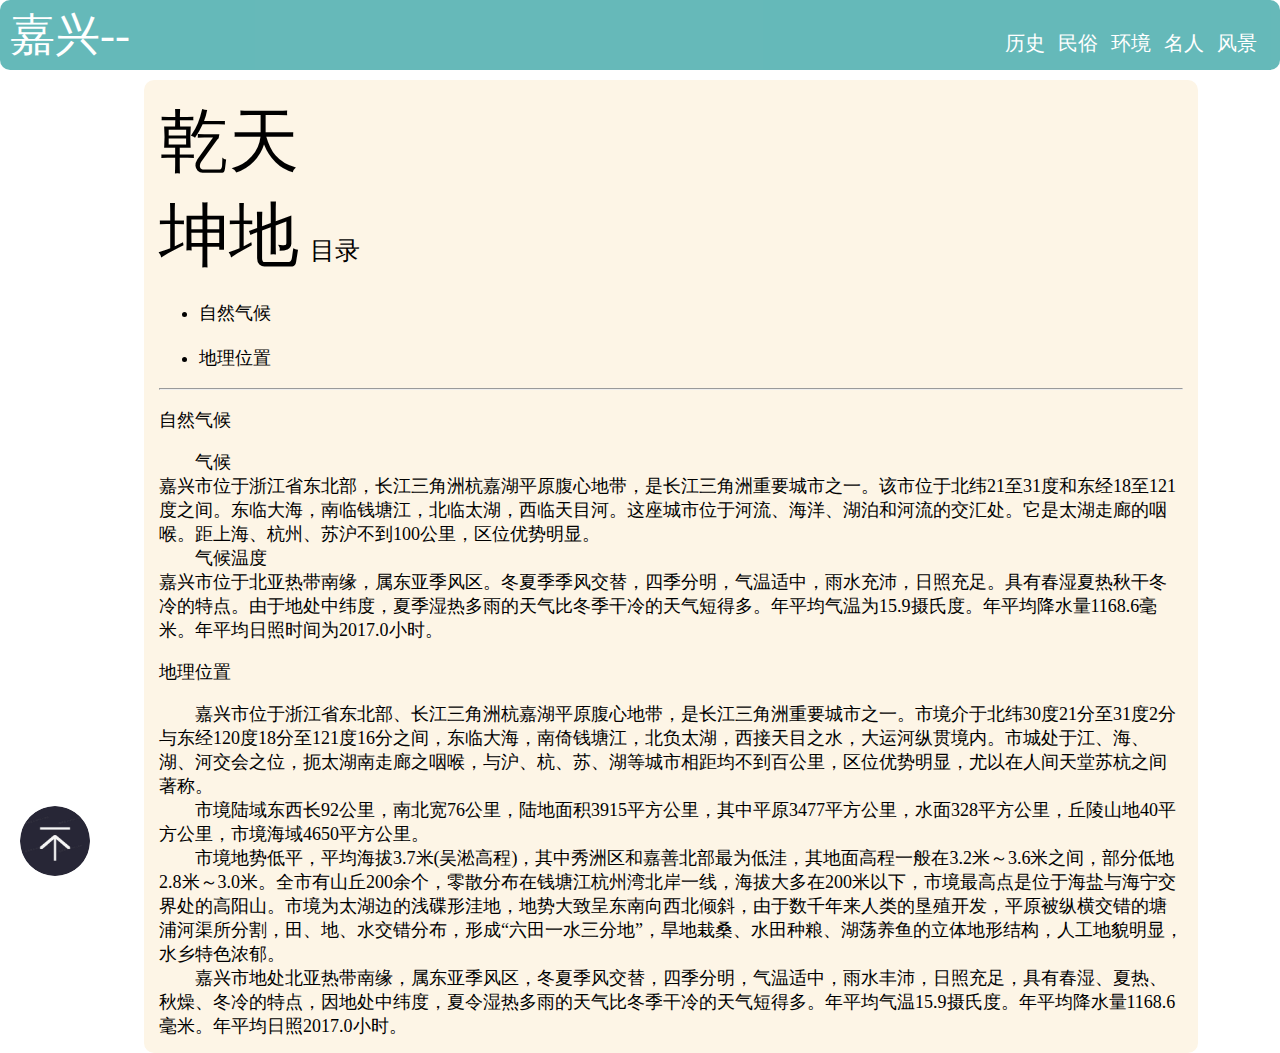
==== environment.html @ ad4a7962 "Add files via upload" ====
<!DOCTYPE html>
  <html lang="en">
  <head>
      <meta charset="UTF-8">
      <title>Lightly-HTML-Project</title>
      <link type="text/css" rel="stylesheet" href="css/style.css"/>
    <script type="text/javascript" src="js/script.js"></script>
  </head>
  <body id="body" style="background-color: white;">
     <a name="top0"></a>
   <div id="navigation" style="position: relative;">
        <div id="tag"><a href="index.html" style="text-decoration:none;color:white">嘉兴--</a></div>
        <table id="navigation-doc">
            <td><a href="history.html" style="text-decoration:none;color:white">历史</></td>
            <td>&nbsp;</td>
            <td><a href="folkways.html" style="text-decoration:none;color:white">民俗</td>
            <td>&nbsp;</td>
            <td><a href="environment.html" style="text-decoration:none;color:white">环境</td>
            <td>&nbsp;</td>
            <td><a href="famous.html" style="text-decoration:none;color:white">名人</td>
            <td>&nbsp;</td>
            <td><a href="scenery.html" style="text-decoration:none;color:white">风景</td>
        </table>
    </div>
    <div id="content"style="margin-top: 10px;">
      <div id="font">乾天</div>
      <span id="font">坤地</span>
      <z style="font-size: 25px; font-family: cursive;">&nbsp目录</z>
      <ul>
        <li>自然气候</li><br/>
        <li>地理位置</li>
      </ul>
      <hr/>
<p>自然气候</p>
      　　气候<br>
嘉兴市位于浙江省东北部，长江三角洲杭嘉湖平原腹心地带，是长江三角洲重要城市之一。该市位于北纬21至31度和东经18至121度之间。东临大海，南临钱塘江，北临太湖，西临天目河。这座城市位于河流、海洋、湖泊和河流的交汇处。它是太湖走廊的咽喉。距上海、杭州、苏沪不到100公里，区位优势明显。<br>
　　气候温度<br>
嘉兴市位于北亚热带南缘，属东亚季风区。冬夏季季风交替，四季分明，气温适中，雨水充沛，日照充足。具有春湿夏热秋干冬冷的特点。由于地处中纬度，夏季湿热多雨的天气比冬季干冷的天气短得多。年平均气温为15.9摄氏度。年平均降水量1168.6毫米。年平均日照时间为2017.0小时。<br>
<p>地理位置</p>
　　嘉兴市位于浙江省东北部、长江三角洲杭嘉湖平原腹心地带，是长江三角洲重要城市之一。市境介于北纬30度21分至31度2分与东经120度18分至121度16分之间，东临大海，南倚钱塘江，北负太湖，西接天目之水，大运河纵贯境内。市城处于江、海、湖、河交会之位，扼太湖南走廊之咽喉，与沪、杭、苏、湖等城市相距均不到百公里，区位优势明显，尤以在人间天堂苏杭之间著称。<br>

　　市境陆域东西长92公里，南北宽76公里，陆地面积3915平方公里，其中平原3477平方公里，水面328平方公里，丘陵山地40平方公里，市境海域4650平方公里。<br>

　　市境地势低平，平均海拔3.7米(吴淞高程)，其中秀洲区和嘉善北部最为低洼，其地面高程一般在3.2米～3.6米之间，部分低地2.8米～3.0米。全市有山丘200余个，零散分布在钱塘江杭州湾北岸一线，海拔大多在200米以下，市境最高点是位于海盐与海宁交界处的高阳山。市境为太湖边的浅碟形洼地，地势大致呈东南向西北倾斜，由于数千年来人类的垦殖开发，平原被纵横交错的塘浦河渠所分割，田、地、水交错分布，形成“六田一水三分地”，旱地栽桑、水田种粮、湖荡养鱼的立体地形结构，人工地貌明显，水乡特色浓郁。<br>

　　嘉兴市地处北亚热带南缘，属东亚季风区，冬夏季风交替，四季分明，气温适中，雨水丰沛，日照充足，具有春湿、夏热、秋燥、冬冷的特点，因地处中纬度，夏令湿热多雨的天气比冬季干冷的天气短得多。年平均气温15.9摄氏度。年平均降水量1168.6毫米。年平均日照2017.0小时。<br>

    </div>
     <div id="top">
       <a href="#top0">
        <img src="picture/top.jpg"
        style="width: 70px;border-radius: 35px;"></a>
      
      </div>
      
  </body>
</html>
---- css/style.css ----
#body{
    border-top: 0px;
    margin: 0px;
    background-image: url(../picture/);
    background-color: black;
}

#navigation{
    width: 100%;
    height: 70px;
    border-radius: 10px;
    opacity:0.6;
    position: fixed;
    background-color:darkcyan;
    /*background-color:paleturquoise;*/
}

#navigation-doc{
    color: white;
    font-size: 20px;
    font-family: 宋体;
    position: absolute;
	right: 20px;
	bottom: 10px;
	margin: auto;
}

#tag{
    color: white;
    font-family: cursive;
    font-size: 45px;
    position: absolute;
    top: 5px;
    bottom: 0px;
    left: 10px;
    margin: auto;
}

#greet{
    width: 99%;
    height: 500px;
    margin-bottom: 10px;
    border-radius: 10px;
    margin-left: 7.2px;
    background-image: url(../picture/最佳.jpg);
    background-color:royalblue;
}

#content{
    width: 80%;
    font-family: 宋体;
    font-size: 18px;
    margin-left: 144px;
    padding: 15px;
    border-radius: 10px;
    background-color:oldlace;
}

#catalogue{
    position: absolute;
    font-family: cursive;
    font-size: 20px;
    width: 20%;
    top: 330px;
    right: 20px;
    opacity:0.5;
    padding: 10px;
    border-radius: 10px;
    background-color:white;
}

#catalog{
    font-family: 宋体;
    width: 20%;
    position: fixed;
    top: 80px;
    right: 10px;
    opacity: 0.6;
    border-radius: 10px;
    background-color: lightseagreen;
}

#title{
    font-size: 40px;
    font-family: cursive;
    margin-left: 30px;
    border-radius: 10px;
    margin-bottom: 30px;
    background-color:powderblue;
}

#picture{
    float: left;
    width: 35%;
    height: 250px;
    margin-right: 20px;
    border-radius: 10px;
    background-color:deepskyblue;
}

#list{
    width: 45%;
    height:250px;
    position:relative;
    opacity:0.5;
    border-radius: 10px;
    background-color:seagreen;
}

#top{
    width: 20%;
    position:fixed;
    bottom: 20px;
    left: 20px;
}

#font{
    font-size: 70px;
    
}
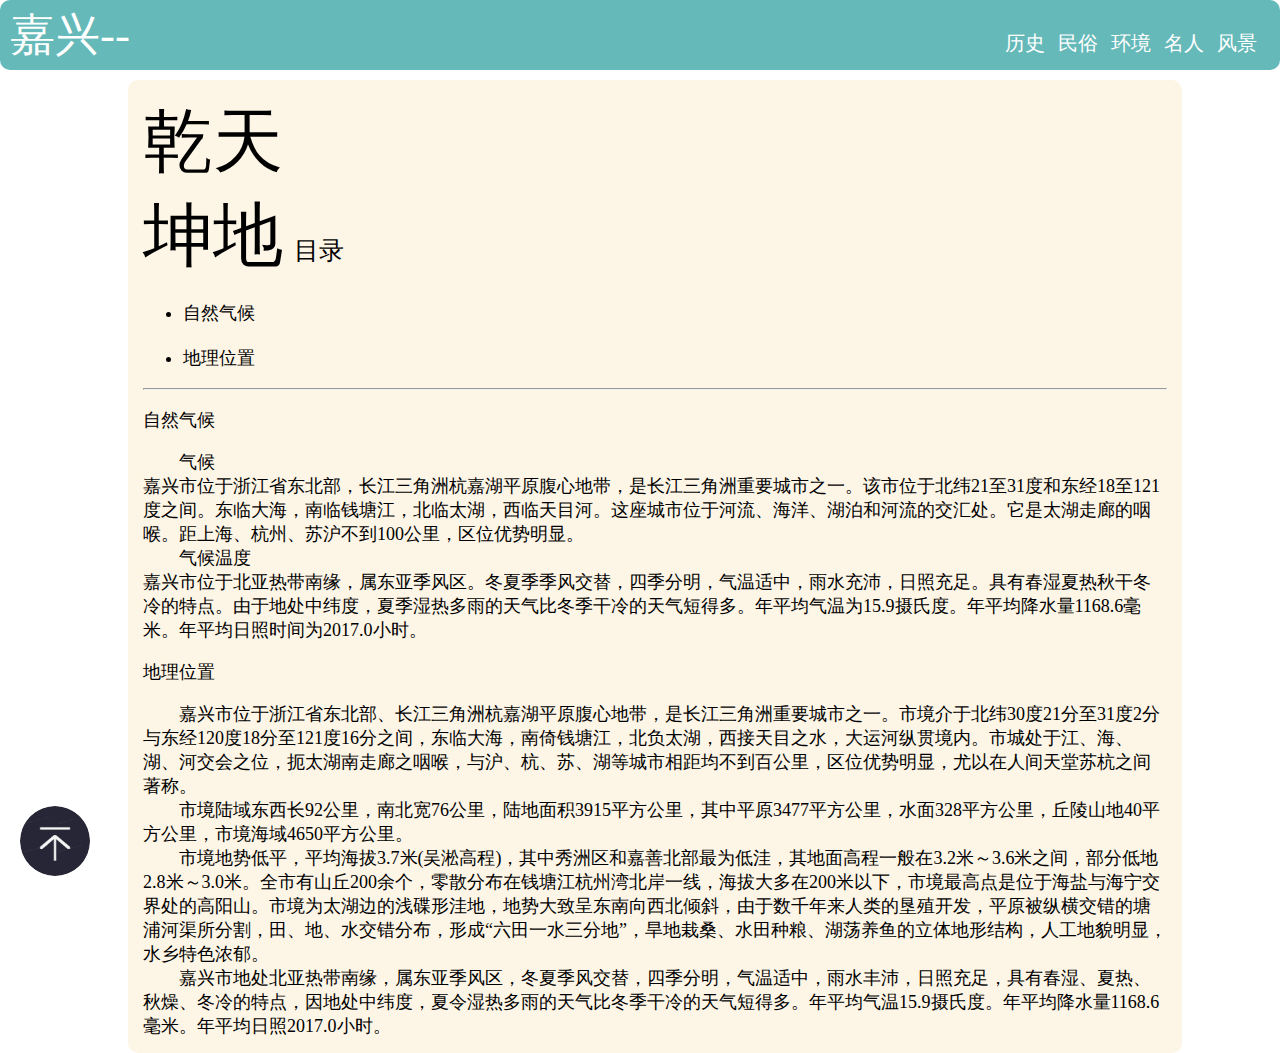
==== commit 01c3909b: "Update environment.html" ====
--- a/environment.html
+++ b/environment.html
@@ -2,7 +2,7 @@
   <html lang="en">
   <head>
       <meta charset="UTF-8">
-      <title>Lightly-HTML-Project</title>
+      <title>浙江-嘉兴</title>
       <link type="text/css" rel="stylesheet" href="css/style.css"/>
     <script type="text/javascript" src="js/script.js"></script>
   </head>
--- a/css/style.css
+++ b/css/style.css
@@ -37,11 +37,11 @@
 }
 
 #greet{
-    width: 99%;
+    width: 100%;
     height: 500px;
     margin-bottom: 10px;
     border-radius: 10px;
-    margin-left: 7.2px;
+    /*margin-left: 7.2px;*/
     background-image: url(../picture/最佳.jpg);
     background-color:royalblue;
 }
@@ -50,7 +50,7 @@
     width: 80%;
     font-family: 宋体;
     font-size: 18px;
-    margin-left: 144px;
+    margin-left: 10%;
     padding: 15px;
     border-radius: 10px;
     background-color:oldlace;
@@ -117,4 +117,4 @@
 #font{
     font-size: 70px;
     
-}+}
